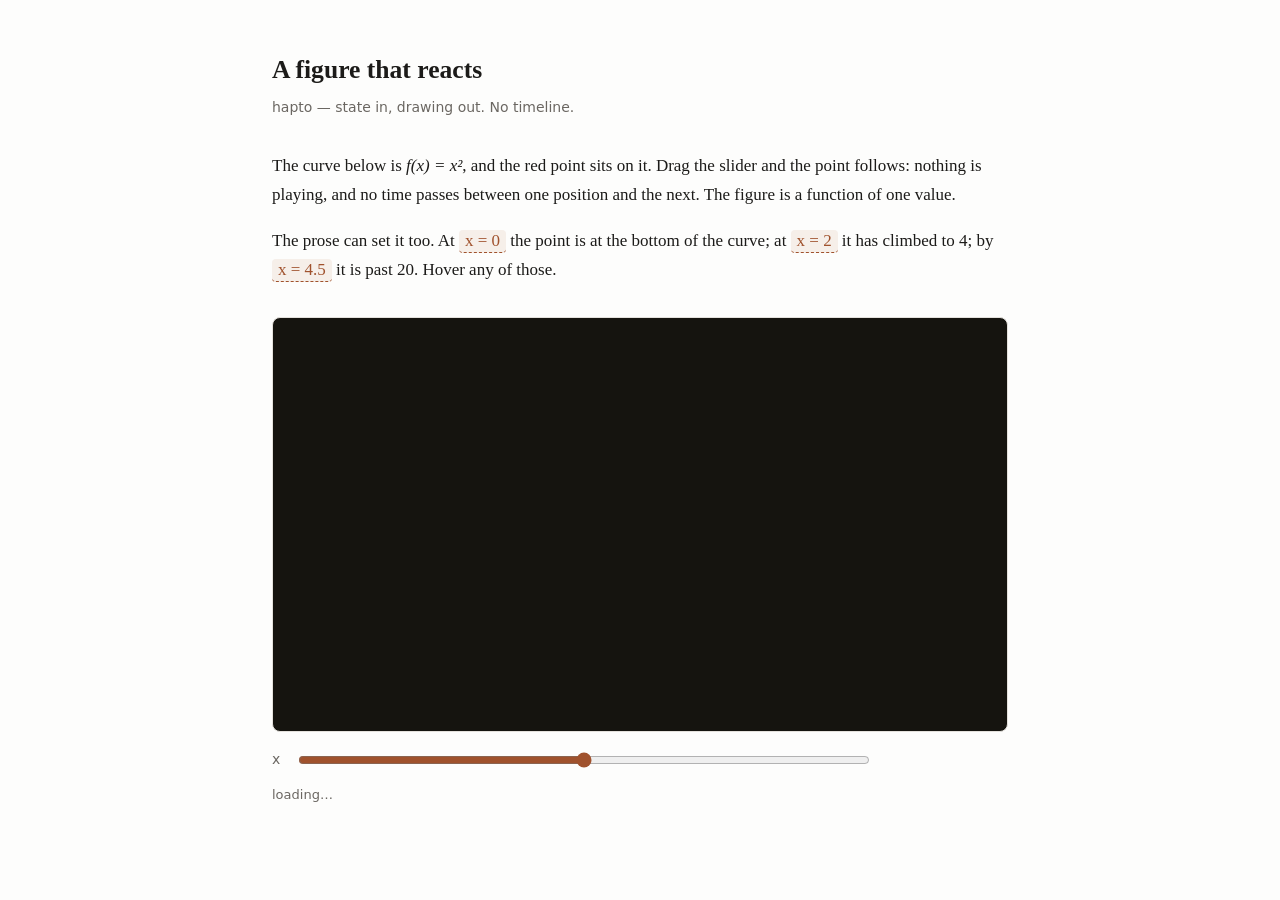
==== demo/index.html @ 6c94d4b9 "Draw the figure in the browser A WebAssembly build and a page: a slider calls set, and the point fol" ====
<!doctype html>
<html lang="en">
<head>
<meta charset="utf-8">
<meta name="viewport" content="width=device-width, initial-scale=1">
<title>hapto — a figure that reacts</title>
<style>
  :root {
    --bg: #fdfdfc; --fg: #1c1b19; --muted: #6b6762;
    --rule: #e4e1dc; --accent: #a0522d; --accent-soft: #f6efe9;
  }
  @media (prefers-color-scheme: dark) {
    :root:not([data-theme="light"]) {
      --bg: #15140f; --fg: #e8e4dc; --muted: #9b958a;
      --rule: #302d26; --accent: #d08b5e; --accent-soft: #241d16;
    }
  }
  * { box-sizing: border-box; }
  body {
    margin: 0; background: var(--bg); color: var(--fg);
    font: 17px/1.7 Georgia, "Iowan Old Style", "Times New Roman", serif;
    display: flex; justify-content: center; padding: 3rem 1rem 5rem;
  }
  main { width: 100%; max-width: 46rem; }
  h1 { font-size: 1.6rem; margin: 0 0 .3rem; }
  .sub { color: var(--muted); font-size: 14px;
    font-family: system-ui, sans-serif; margin: 0 0 2rem; }
  p { margin: 0 0 1.1rem; }
  /* A word in the prose that sets the value: the whole point of the library. */
  .at {
    color: var(--accent); background: var(--accent-soft);
    padding: .08em .35em; border-radius: 4px; cursor: pointer;
    border-bottom: 1px dashed var(--accent);
  }
  figure { margin: 2rem 0 0; }
  canvas {
    width: 100%; height: auto; display: block;
    border: 1px solid var(--rule); border-radius: 8px; background: #15140f;
  }
  .controls {
    display: flex; align-items: center; gap: 1rem; margin-top: 1rem;
    font-family: system-ui, sans-serif; font-size: 14px; color: var(--muted);
  }
  input[type=range] { flex: 1; accent-color: var(--accent); }
  output {
    font-variant-numeric: tabular-nums; color: var(--fg);
    min-width: 7.5rem; font-size: 15px;
  }
  .status { font-family: system-ui, sans-serif; font-size: 13px;
    color: var(--muted); margin-top: .75rem; }
</style>
</head>
<body>
<main>
  <h1>A figure that reacts</h1>
  <p class="sub">hapto — state in, drawing out. No timeline.</p>

  <p>The curve below is <i>f(x) = x²</i>, and the red point sits on it. Drag the
  slider and the point follows: nothing is playing, and no time passes between
  one position and the next. The figure is a function of one value.</p>

  <p>The prose can set it too. At <span class="at" data-x="0">x = 0</span> the
  point is at the bottom of the curve; at <span class="at" data-x="2">x = 2</span>
  it has climbed to 4; by <span class="at" data-x="4.5">x = 4.5</span> it is past
  20. Hover any of those.</p>

  <figure>
    <canvas id="figure" width="960" height="540"></canvas>
    <div class="controls">
      <label for="x">x</label>
      <input type="range" id="x" min="-1" max="5" step="0.06" value="2">
      <output id="readout"></output>
    </div>
    <div class="status" id="status">loading…</div>
  </figure>
</main>

<script type="module">
import init, { Figure } from "./pkg/hapto_web.js";

const canvas = document.getElementById("figure");
const slider = document.getElementById("x");
const readout = document.getElementById("readout");
const status = document.getElementById("status");
const context = canvas.getContext("2d");

const started = performance.now();
await init();
const ir = await (await fetch("./parabola.json")).text();

const figure = new Figure(ir, "x", canvas.width, canvas.height);
figure.declare_number("x", -1, 5, 2);

// The step belongs to the value, not to anything else: ask the figure.
const step = figure.step("x");
if (step) slider.step = step;

const pixels = context.createImageData(canvas.width, canvas.height);
let drawing = false;
let pending = null;

function draw() {
  const at = performance.now();
  pixels.data.set(figure.draw());
  context.putImageData(pixels, 0, 0);

  const x = figure.get("x");
  readout.textContent = `f(${x.toFixed(2)}) = ${(x * x).toFixed(2)}`;
  status.textContent = `drawn in ${(performance.now() - at).toFixed(0)} ms`;
}

// One draw at a time; the newest value wins. A pointer can outrun a frame,
// and the reader should see where they are, not every place they passed.
function set(value) {
  if (drawing) { pending = value; return; }
  drawing = true;
  requestAnimationFrame(() => {
    figure.set("x", value);
    slider.value = figure.get("x");
    draw();
    drawing = false;
    if (pending !== null) { const next = pending; pending = null; set(next); }
  });
}

slider.addEventListener("input", (event) => set(Number(event.target.value)));

for (const word of document.querySelectorAll(".at")) {
  const value = Number(word.dataset.x);
  word.addEventListener("pointerenter", () => set(value));
  word.addEventListener("click", () => set(value));
}

draw();
status.textContent = `ready in ${(performance.now() - started).toFixed(0)} ms`;
</script>
</body>
</html>
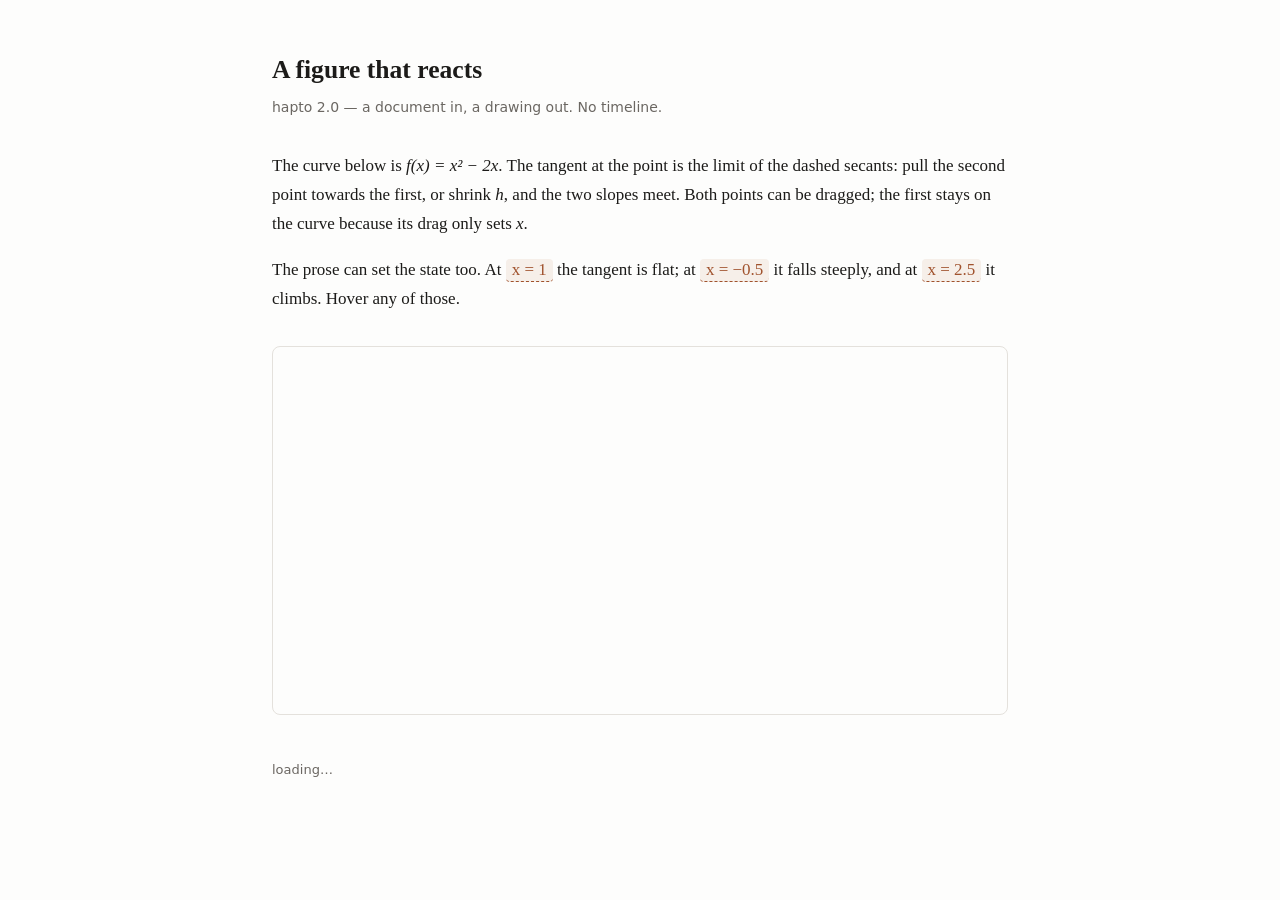
==== commit b6744392: "Give the page runtime the 2.0 wasm surface hapto-web's Figure is now SPEC-2.0 §15.10's: load a docum" ====
--- a/demo/index.html
+++ b/demo/index.html
@@ -34,13 +34,16 @@
   }
   figure { margin: 2rem 0 0; }
   canvas {
-    width: 100%; height: auto; display: block;
-    border: 1px solid var(--rule); border-radius: 8px; background: #15140f;
-  }
-  .controls {
-    display: flex; align-items: center; gap: 1rem; margin-top: 1rem;
+    width: 100%; display: block; touch-action: pan-y;
+    border: 1px solid var(--rule); border-radius: 8px;
+  }
+  canvas.grab { cursor: grab; } canvas.grabbing { cursor: grabbing; }
+  .controls, .readouts {
+    display: grid; grid-template-columns: auto 1fr auto; align-items: center;
+    gap: .4rem 1rem; margin-top: 1rem;
     font-family: system-ui, sans-serif; font-size: 14px; color: var(--muted);
   }
+  .readouts { grid-template-columns: auto auto; justify-content: start; }
   input[type=range] { flex: 1; accent-color: var(--accent); }
   output {
     font-variant-numeric: tabular-nums; color: var(--fg);
@@ -53,84 +56,155 @@
 <body>
 <main>
   <h1>A figure that reacts</h1>
-  <p class="sub">hapto — state in, drawing out. No timeline.</p>
-
-  <p>The curve below is <i>f(x) = x²</i>, and the red point sits on it. Drag the
-  slider and the point follows: nothing is playing, and no time passes between
-  one position and the next. The figure is a function of one value.</p>
-
-  <p>The prose can set it too. At <span class="at" data-x="0">x = 0</span> the
-  point is at the bottom of the curve; at <span class="at" data-x="2">x = 2</span>
-  it has climbed to 4; by <span class="at" data-x="4.5">x = 4.5</span> it is past
-  20. Hover any of those.</p>
+  <p class="sub">hapto 2.0 — a document in, a drawing out. No timeline.</p>
+
+  <p>The curve below is <i>f(x) = x² − 2x</i>. The tangent at the point is the
+  limit of the dashed secants: pull the second point towards the first, or
+  shrink <i>h</i>, and the two slopes meet. Both points can be dragged; the
+  first stays on the curve because its drag only sets <i>x</i>.</p>
+
+  <p>The prose can set the state too. At <span class="at" data-x="1">x = 1</span>
+  the tangent is flat; at <span class="at" data-x="-0.5">x = −0.5</span> it falls
+  steeply, and at <span class="at" data-x="2.5">x = 2.5</span> it climbs. Hover
+  any of those.</p>
 
   <figure>
-    <canvas id="figure" width="960" height="540"></canvas>
-    <div class="controls">
-      <label for="x">x</label>
-      <input type="range" id="x" min="-1" max="5" step="0.06" value="2">
-      <output id="readout"></output>
-    </div>
+    <canvas id="figure"></canvas>
+    <div class="controls" id="controls"></div>
+    <div class="readouts" id="readouts"></div>
     <div class="status" id="status">loading…</div>
   </figure>
 </main>
 
 <script type="module">
+// The page side of SPEC-2.0 §15.10, by hand: the runtime (hapto.js) will do
+// all of this with a worker; here it runs on the main thread.
 import init, { Figure } from "./pkg/hapto_web.js";
 
 const canvas = document.getElementById("figure");
-const slider = document.getElementById("x");
-const readout = document.getElementById("readout");
+const controls = document.getElementById("controls");
+const readouts = document.getElementById("readouts");
 const status = document.getElementById("status");
 const context = canvas.getContext("2d");
 
 const started = performance.now();
 await init();
-const ir = await (await fetch("./parabola.json")).text();
-
-const figure = new Figure(ir, "x", canvas.width, canvas.height);
-figure.declare_number("x", -1, 5, 2);
-
-// The step belongs to the value, not to anything else: ask the figure.
-const step = figure.step("x");
-if (step) slider.step = step;
-
-const pixels = context.createImageData(canvas.width, canvas.height);
-let drawing = false;
-let pending = null;
-
+// Baked by scripts/build_web.sh: the browser has no TeX of its own.
+const figure = Figure.load(await (await fetch("./tangent.json")).text(), "json");
+const dark = matchMedia("(prefers-color-scheme: dark)").matches;
+figure.setState({ theme: dark ? "dark" : "light" });
+
+function size() {
+  const width = canvas.parentElement.clientWidth;
+  const height = figure.heightFor(width);
+  const dpr = Math.min(devicePixelRatio, 2);
+  canvas.style.height = `${height}px`;
+  figure.resize(width, height, dpr);
+  canvas.width = figure.pixelWidth;
+  canvas.height = figure.pixelHeight;
+}
+
+// One control per value, from what the figure says about it.
+const sliders = new Map();
+for (const v of figure.values().values) {
+  if (v.type !== "number") continue;
+  const label = document.createElement("label");
+  label.textContent = (v.label ?? v.name).replace(/\$/g, "");
+  const input = document.createElement("input");
+  input.type = "range";
+  const log = v.scale === "log";
+  const [lo, hi] = v.range;
+  // A log slider moves through the exponent.
+  input.min = log ? Math.log(lo) : lo;
+  input.max = log ? Math.log(hi) : hi;
+  input.step = log ? (Math.log(hi) - Math.log(lo)) / 1000 : v.step;
+  const out = document.createElement("output");
+  input.addEventListener("input", () => {
+    const n = Number(input.value);
+    set({ [v.name]: log ? Math.exp(n) : n });
+  });
+  controls.append(label, input, out);
+  sliders.set(v.name, { input, out, log });
+}
+
+function show() {
+  for (const v of figure.values().values) {
+    const s = sliders.get(v.name);
+    if (!s) continue;
+    s.input.value = s.log ? Math.log(v.value) : v.value;
+    s.out.textContent = v.value.toFixed(3);
+  }
+  const { readouts: rs, alt } = figure.evaluate();
+  readouts.replaceChildren(...rs.flatMap((r) => {
+    const k = document.createElement("span"); k.textContent = r.label;
+    const t = document.createElement("output"); t.textContent = r.text;
+    return [k, t];
+  }));
+  canvas.setAttribute("aria-label", alt);
+}
+
+let frame = null;
 function draw() {
+  frame = null;
   const at = performance.now();
-  pixels.data.set(figure.draw());
+  const pixels = new ImageData(new Uint8ClampedArray(figure.render()), figure.pixelWidth);
   context.putImageData(pixels, 0, 0);
-
-  const x = figure.get("x");
-  readout.textContent = `f(${x.toFixed(2)}) = ${(x * x).toFixed(2)}`;
-  status.textContent = `drawn in ${(performance.now() - at).toFixed(0)} ms`;
-}
-
-// One draw at a time; the newest value wins. A pointer can outrun a frame,
-// and the reader should see where they are, not every place they passed.
-function set(value) {
-  if (drawing) { pending = value; return; }
-  drawing = true;
-  requestAnimationFrame(() => {
-    figure.set("x", value);
-    slider.value = figure.get("x");
-    draw();
-    drawing = false;
-    if (pending !== null) { const next = pending; pending = null; set(next); }
-  });
-}
-
-slider.addEventListener("input", (event) => set(Number(event.target.value)));
+  status.textContent = `drawn in ${(performance.now() - at).toFixed(0)} ms at ${canvas.width}×${canvas.height}`;
+}
+
+// Sets land at once; the drawing follows at the next frame, and only the
+// newest state is ever drawn.
+function set(state) {
+  figure.setState(state);
+  show();
+  frame ??= requestAnimationFrame(draw);
+}
 
 for (const word of document.querySelectorAll(".at")) {
-  const value = Number(word.dataset.x);
-  word.addEventListener("pointerenter", () => set(value));
-  word.addEventListener("click", () => set(value));
-}
-
+  const x = Number(word.dataset.x);
+  word.addEventListener("pointerenter", () => set({ x }));
+  word.addEventListener("click", () => set({ x }));
+}
+
+// Dragging: hapto tests the hit against its own geometry and says what moves.
+let held = null;
+const where = (e) => {
+  const r = canvas.getBoundingClientRect();
+  return [e.clientX - r.left, e.clientY - r.top];
+};
+canvas.addEventListener("pointermove", (e) => {
+  const [x, y] = where(e);
+  if (held) {
+    figure.drag(held, "move", x, y);
+    show();
+    frame ??= requestAnimationFrame(draw);
+    return;
+  }
+  const hit = figure.hitTest(x, y, e.pointerType);
+  canvas.className = hit?.drag ? "grab" : "";
+});
+canvas.addEventListener("pointerdown", (e) => {
+  const [x, y] = where(e);
+  const hit = figure.hitTest(x, y, e.pointerType);
+  if (!hit?.drag) return;
+  held = hit.mark;
+  figure.drag(held, "start", x, y);
+  canvas.setPointerCapture(e.pointerId);
+  canvas.className = "grabbing";
+  e.preventDefault();
+});
+const release = () => {
+  if (!held) return;
+  figure.drag(held, "end", 0, 0);
+  held = null;
+  canvas.className = "grab";
+};
+canvas.addEventListener("pointerup", release);
+canvas.addEventListener("pointercancel", release);
+
+new ResizeObserver(() => { size(); draw(); }).observe(canvas.parentElement);
+size();
+show();
 draw();
 status.textContent = `ready in ${(performance.now() - started).toFixed(0)} ms`;
 </script>
